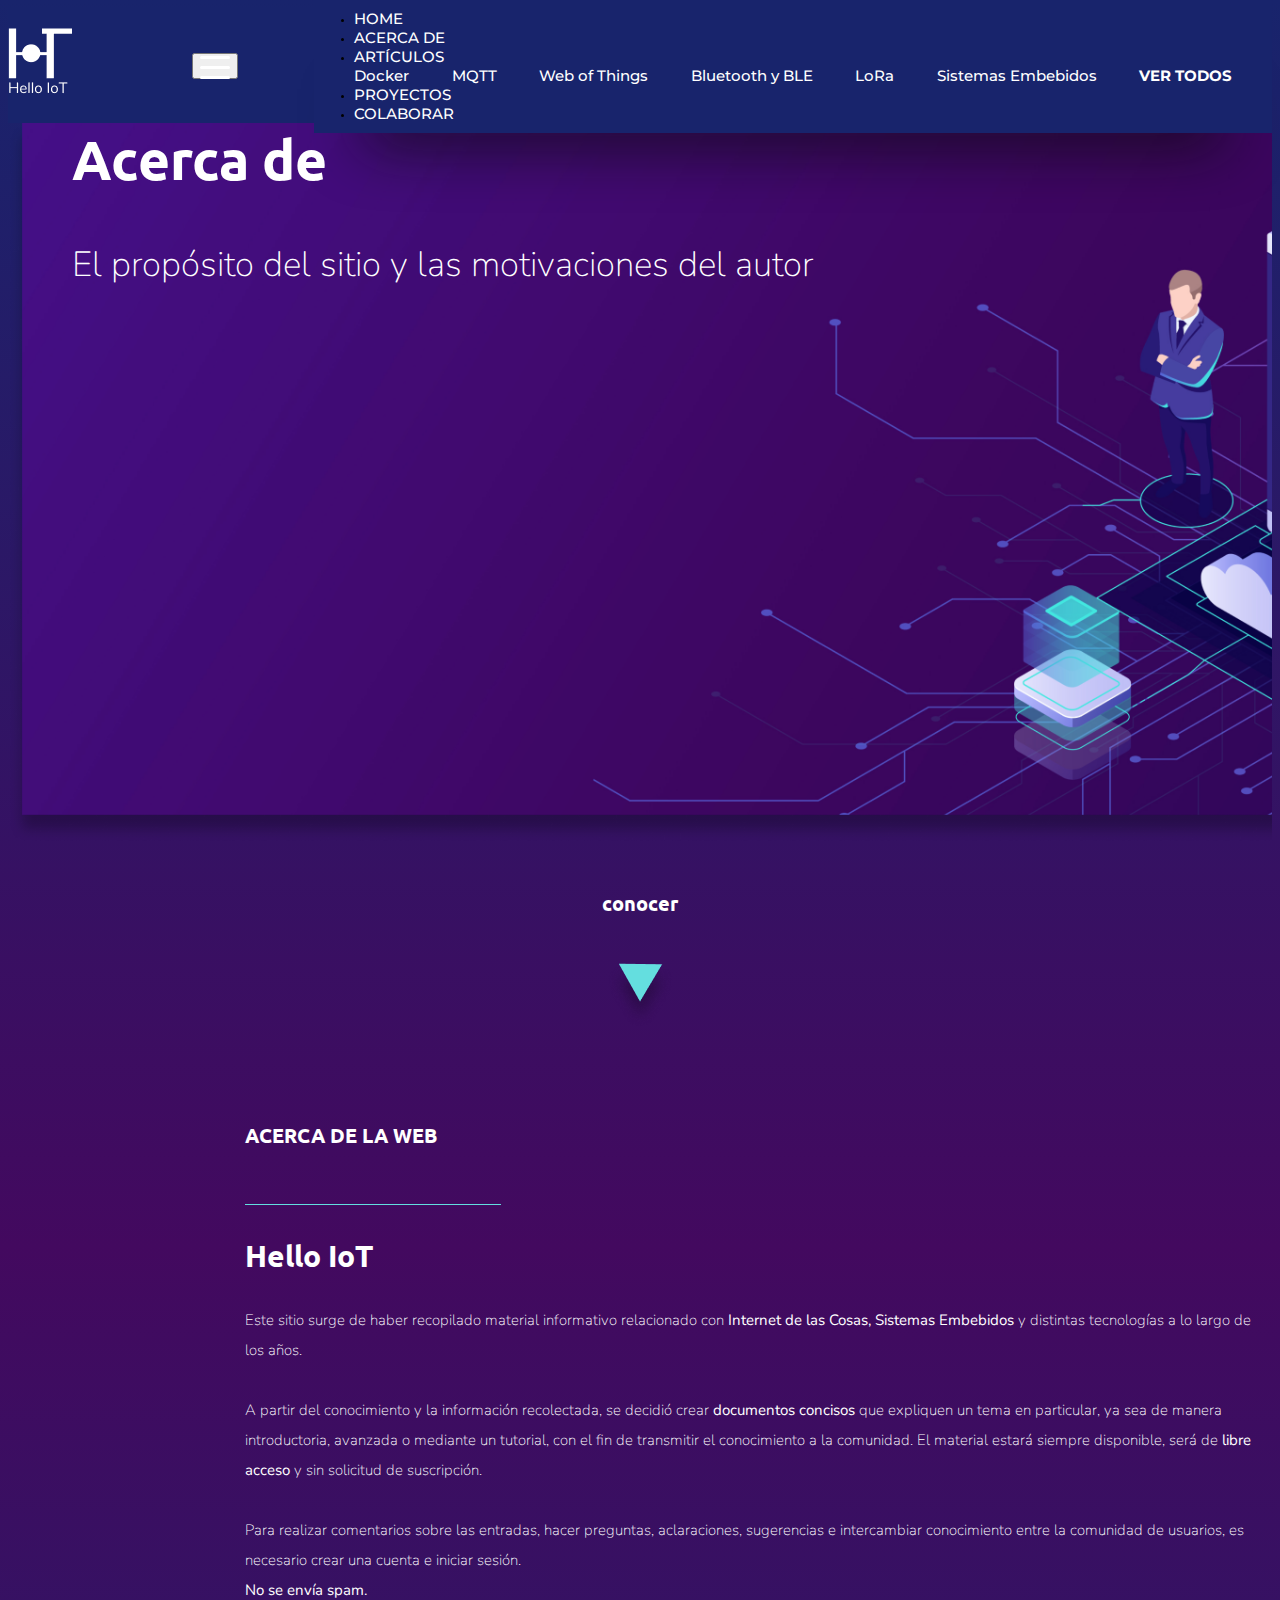
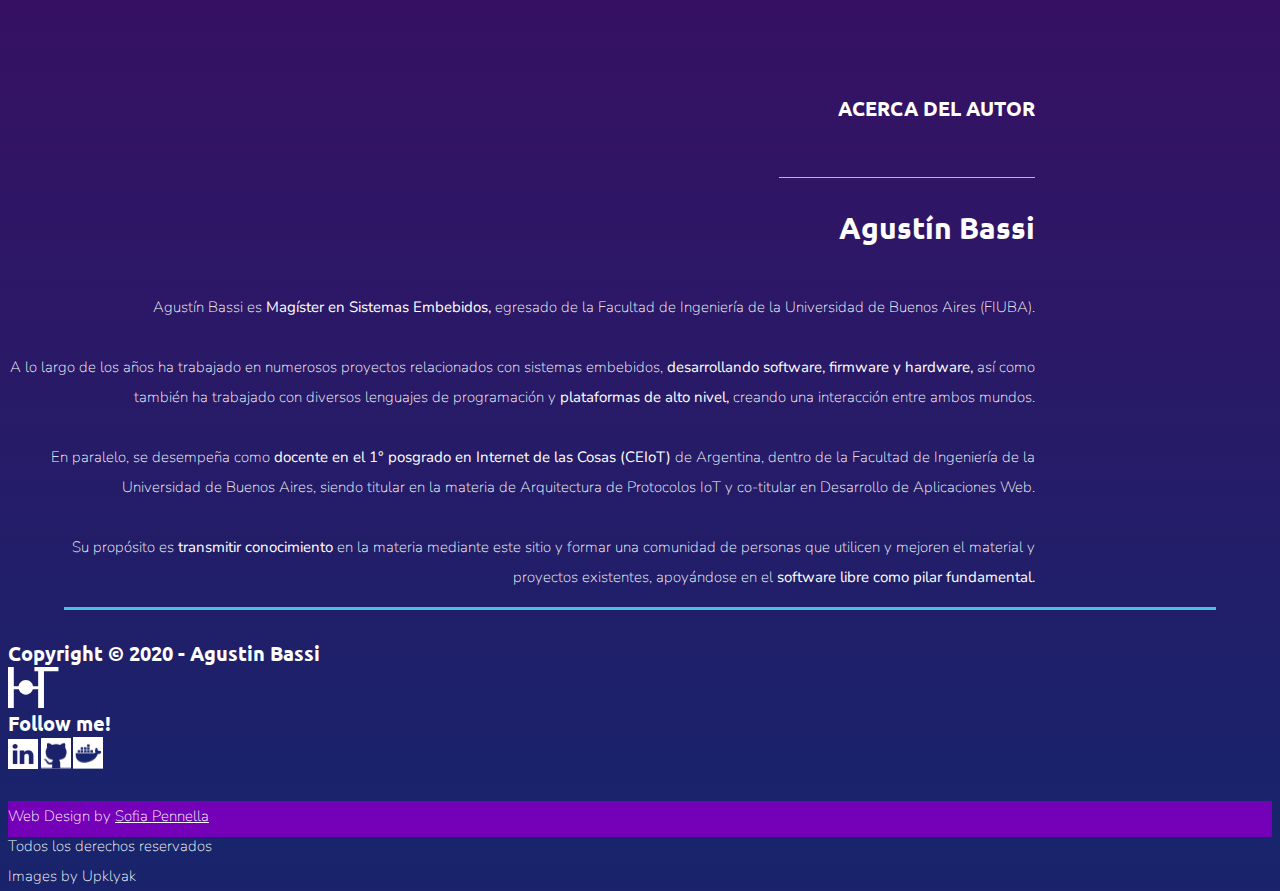
==== pages/about.html @ 14628ded "Add existing project files" ====
<!DOCTYPE html>
<html lang="es">
    <head>
        <meta name="viewport" content="width=device-width, initial-scale=1, shrink-to-fit=no">
        <meta http-equiv="x-ua-compatible" content="ie=edge">
        <meta name="keywords" content="IOT, INTERNET-OF-THINGS, RASPBERRY, RP, DOCKER, DOCKER-COMPOSEI, ARDUINO, ESP32, ESP8266, WOT, GATEWAY, OPEN-SOURCE, TUTORIAL">
        <meta name="description" content="Información y tutoriales sobre Internet de las Cosas. Repositorios de código abierto listos para utilizar.">
        <!-- MDB icon -->
        <link rel="icon" href="../images/logo-blanco.png" type="image/x-icon">
        <!-- Font Awesome -->
        <link rel="stylesheet" href="https://use.fontawesome.com/releases/v5.11.2/css/all.css">
        <!-- Google Fonts Roboto -->
        <link rel="stylesheet" href="https://fonts.googleapis.com/css?family=Roboto:300,400,500,700&display=swap">
        <!-- Bootstrap core CSS -->
        <link rel="stylesheet" href="../mdb/css/bootstrap.min.css">
        <!-- Material Design Bootstrap -->
        <link rel="stylesheet" href="../mdb/css/mdb.min.css">
        <!-- My custom Styles -->
        <link rel="stylesheet" href="../estilos/styles.css">
        <link href="https://fonts.googleapis.com/css2?family=Ubuntu&display=swap" rel="stylesheet">
        <link href="https://fonts.googleapis.com/css2?family=Montserrat&display=swap" rel="stylesheet">
        <link href="https://fonts.googleapis.com/css2?family=Nunito&display=swap" rel="stylesheet">
        <link href="https://fonts.googleapis.com/css2?family=Nunito:wght@200&display=swap" rel="stylesheet">
        <title>Hello IoT | Acerca del sitio</title>
    </head>
    <body class="gradient">
        <!-- Nav -->
        <header>
            <nav class="navbar navbar-expand-lg z-depth-2 rounded">
                <a class="navbar-brand ml-4" href="../index.html">
                    <img src="../images/logo-blanco.png" alt="Logo" loading="lazy" class="ml-4">
                </a>
                <button class="navbar-toggler first-button mr-2" type="button" data-toggle="collapse" data-target="#navbarSupportedContent20"
                aria-controls="navbarSupportedContent20" aria-expanded="false" aria-label="Toggle navigation">
                <div class="animated-icon1"><span></span><span></span><span></span></div>
                </button>
                <div class="container-fluid container__nav">
                    <div class="collapse navbar-collapse ml-4" id="navbarSupportedContent20">
                        <ul class="navbar-nav ml-auto mb-4 mt-4 text-left">
                            <li class="nav-item">
                                <a class="nav-link active" href="../index.html">HOME <span class="sr-only">(current)</span></a>
                            </li>
                            <li class="nav-item">
                                <a class="nav-link" href="about.html">ACERCA DE</a>
                            </li>
                            <li class="nav-item dropdown">
                                <a class="nav-link dropdown-toggle text-white" id="navbarDropdownMenuLink" data-toggle="dropdown"
                                aria-haspopup="true" aria-expanded="false">ARTÍCULOS</a>
                                <div class="dropdown-menu dropdown-primary" aria-labelledby="navbarDropdownMenuLink">
                                    <a class="dropdown-item" href="articulos.html#docker">Docker</a>
                                    <a class="dropdown-item" href="articulos.html#mqtt">MQTT</a>
                                    <a class="dropdown-item" href="articulos.html#wot">Web of Things</a>
                                    <a class="dropdown-item" href="articulos.html#bluetooth">Bluetooth y BLE</a>
                                    <a class="dropdown-item" href="articulos.html#lora">LoRa</a>
                                    <a class="dropdown-item" href="articulos.html#sistemas">Sistemas Embebidos</a>
                                    <a class="dropdown-item" href="articulos.html"><strong>VER TODOS</strong> </a>
                                </div>
                            </li>
                            <li class="nav-item">
                                <a class="nav-link" href="proyectos.html">PROYECTOS</a>
                            </li>
                            <li class="nav-item">
                                <a class="nav-link" href="colaborar.html">COLABORAR</a>
                            </li>
                        </ul>
                    </div>
                </div>
            </nav>
        </header>
        <!-- Portrait -->
        <div class="container-fluid">
            <div class="row">
                <div class="col-11 header__portrait--about">
                    <div class="col-sm-12 col-md-12 col-lg-12 col-xl-5 d-flex justify-content-center align-items-center flex-column header__portrait--text">
                        <div class="wow fadeInLeft">
                            <h1 class="mb-4">Acerca de</h1>
                            <h4 class="mt-4 text-wrap">El propósito del sitio y las motivaciones del autor</h4>
                        </div>
                    </div>
                </div>
            </div>
            <div class="row">
                <div class="col-12">
                    <div class="button__down">
                        <h6 class="button__margin">conocer</h6>
                        <a href="#h6"><img src="../images/flecha.png" alt="Boton bajar" class="button__image animated pulse infinite"></a>
                    </div>
                </div> 
            </div>
        </div>
        <!-- About Web -->
        <div class="container-fluid">
            <div class="row">
                <div class="col-sm-12 col-md-12 col-lg-8 col-xl-8">
                    <div class="block__web wow slideInLeft">
                        <h6 id="h6" class="mb-4">ACERCA DE LA WEB</h6>
                        <img src="../images/line-short.png" alt="Linea divisoria" class="line__divider--short">
                        <h3 class="mt-4 mb-4">Hello IoT</h3>
                        <p>
                            Este sitio surge de haber recopilado material informativo relacionado con <strong>Internet de las Cosas, Sistemas Embebidos</strong>  
                            y distintas tecnologías a lo largo de los años.<br><br>A partir del conocimiento y la información recolectada, se decidió crear <strong>documentos concisos</strong> que expliquen un tema en particular,
                             ya sea de manera introductoria, avanzada o mediante un tutorial, con el fin de transmitir el conocimiento a la comunidad.
                            El material estará siempre disponible, será de <strong>libre acceso</strong> y sin solicitud de suscripción.<br><br> 
                            Para realizar comentarios sobre las entradas, hacer preguntas, aclaraciones, sugerencias e intercambiar conocimiento entre la comunidad de usuarios, es necesario crear una cuenta e iniciar sesión. 
                            <br> <strong>No se envía spam.</strong>
                        </p>
                    </div>
                </div>
            </div>
        </div>
         <!-- About Author -->
         <div class="container-fluid">
            <div class="d-flex flex-row-reverse">
                <div class="col-sm-12 col-md-12 col-lg-8 col-xl-8 p-0">
                    <div class="block__author wow slideInRight">
                        <h6 id="h6" class="mb-4">ACERCA DEL AUTOR</h6>
                        <div>
                            <img src="../images/line-short.png" alt="Linea divisoria" class="line__divider--short">
                            <h3 class="mt-4 mb-4">Agustín Bassi</h3>
                        </div>
                        <div>
                            <p>
                                Agustín Bassi es <strong>Magíster en Sistemas Embebidos,</strong> egresado de la Facultad de Ingeniería de la Universidad de Buenos Aires (FIUBA).
                                <br><br>A lo largo de los años ha trabajado en numerosos proyectos relacionados con sistemas embebidos, <strong>desarrollando software, firmware y hardware,</strong> 
                                así como también ha trabajado con diversos lenguajes de programación y <strong>plataformas de alto nivel,</strong> creando una interacción entre ambos mundos.
                                <br><br>En paralelo, se desempeña como <strong>docente en el 1° posgrado en Internet de las Cosas (CEIoT)</strong> de Argentina, dentro de la Facultad de Ingeniería de la Universidad de Buenos Aires,
                                 siendo titular en la materia de Arquitectura de Protocolos IoT y co-titular en Desarrollo de Aplicaciones Web.
                                <br><br>Su propósito es <strong>transmitir conocimiento</strong> en la materia mediante este sitio y formar una comunidad de personas que utilicen y mejoren el material y proyectos existentes, 
                                apoyándose en el <strong>software libre como pilar fundamental.</strong> 
                            </p>
                        </div>
                    </div>
                </div>
            </div>
        </div>
        <!-- Footer con Boostrap  -->
        <footer>
            <div class="line__divider">
                <img src="../images/line-footer.png" alt="Linea divisoria footer" class="line__divider--size">
            </div>
            <div class="container-fluid">
                <div class="row footer__one">
                    <div class="col-md-4 col-lg-4 col-xl-4 d-flex justify-content-center align-items-center">
                        <div>
                            <h6 class="footer__one--copyright">Copyright © 2020 - Agustin Bassi</h6>
                        </div>
                    </div>
                    <div class="col-sm-6 col-md-4 col-lg-4 col-xl-4 d-flex justify-content-center align-items-center">
                        <div class="footer__one--logo"><img src="../images/logo-footer.svg" alt="Logo Hello IoT"></div>
                    </div>
                    <div class="col-sm-6 col-md-4 col-lg-4 col-xl-4 d-flex justify-content-center align-items-center">
                        <div class="d-flex flex-row align-items-center">
                            <h6>Follow me!</h6>
                            <div class="ml-4">
                                <a href="https://www.linkedin.com/in/agustin-bassi/" target="_blank"><img src="../images/linkedin-cuadrado.svg" alt="Linkedin"></a>
                                <a href="https://github.com/agustinBassi" target="_blank"><img src="../images/github-cuadrado.svg" alt="Github"></a>
                                <a href="https://hub.docker.com/u/abassi" target="_blank"><img src="../images/docker.svg" alt="Docker"></a>
                            </div>
                        </div>
                    </div>
                </div>
                <div class="row footer__two">
                    <div class="col-sm-12 col-md-4 col-lg-4 col-xl-4 d-flex justify-content-center align-items-center">
                        <div>
                            <a href="https://www.linkedin.com/in/sofia-pennella/"><p>Web Design by <u>Sofia Pennella</u></p></a>
                        </div>
                    </div>
                    <div class="col-sm-12 col-md-4 col-lg-4 col-xl-4 d-flex justify-content-center align-items-center">
                        <div>
                            <p class="footer__two--derechos">Todos los derechos reservados</p>
                        </div>
                    </div>
                    <div class="col-sm-12 col-md-4 col-lg-4 col-xl-4 d-flex justify-content-center align-items-center">
                        <div>
                            <p class="footer__two--imagesBy">Images by Upklyak</p>
                        </div>
                    </div>
                </div>
            </div>
        </footer>
          <!-- jQuery -->
        <script type="text/javascript" src="../mdb/js/jquery.min.js"></script>
        <!-- Bootstrap tooltips -->
        <script type="text/javascript" src="../mdb/js/popper.min.js"></script>
        <!-- Bootstrap core JavaScript -->
        <script type="text/javascript" src="../mdb/js/bootstrap.min.js"></script>
        <!-- MDB core JavaScript -->
        <script type="text/javascript" src="../mdb/js/mdb.min.js"></script>
        <!-- My custom scripts -->
        <script type="text/javascript" src="../scripts/scripts.js"></script>
    </body>
</html>
---- estilos/styles.css ----
/* ========================================================================= */
/* Background Colors */
/* ========================================================================= */
.gradient {
  background: #18246c -webkit-gradient(linear, left bottom, left top, from(#18246c), color-stop(49%, #43095f), to(#18246c));
  background: #18246c linear-gradient(0deg, #18246c 0%, #43095f 49%, #18246c 100%);
}

.bg-pink {
  background-color: #E52384;
}

.bg-azulado {
  background-color: #5E60CD;
}

.bg-cian {
  background-color: #64DEDF;
}

.bg-celeste {
  background-color: #49BFE3;
}

.bg-violeta {
  background-color: #7401B8;
}

.bg-azul {
  background-color: #18246C;
}

/* ========================================================================= */
/* Text full colors */
/* ========================================================================= */
.negro {
  color: black;
}

.blanco {
  color: white;
}

/* ========================================================================= */
/* Tipography */
/* ========================================================================= */
h1 {
  color: white;
  font-family: "Ubuntu", sans-serif;
  font-weight: 700;
  font-size: 5.5rem;
  margin: 0px;
}

h2 {
  color: white;
  font-family: "Ubuntu", sans-serif;
  font-size: 3.5rem;
  font-weight: 500;
}

h3 {
  color: white;
  font-family: "Ubuntu", sans-serif;
  font-weight: bold;
  font-size: 3rem;
}

h4 {
  color: white;
  font-family: "Nunito", sans-serif;
  font-size: 3.5rem;
  font-weight: lighter;
}

h5 {
  color: white;
  font-family: "Nunito", sans-serif;
  font-size: 2.5rem;
  font-weight: normal;
}

h6 {
  color: white;
  font-family: "Ubuntu", sans-serif;
  font-size: 2rem;
}

p {
  color: white;
  font-family: "Nunito", sans-serif;
  font-size: 1.5rem;
  line-height: 3rem;
  font-weight: lighter;
}

.headings--entradas {
  margin-left: 18.5vw;
  margin-top: 10vh;
}

html {
  font-size: 62.5%;
}

.body__background {
  background: #18246c -webkit-gradient(linear, left bottom, left top, from(#18246c), color-stop(49%, #43095f), to(#18246c));
  background: #18246c linear-gradient(0deg, #18246c 0%, #43095f 49%, #18246c 100%);
}

/* ========================================================================= */
/* Nav */
/* ========================================================================= */
.container__nav {
  background-color: #18246C;
  -webkit-box-shadow: 0px 57px 61px -50px #0a0a0a;
          box-shadow: 0px 57px 61px -50px #0a0a0a;
}

nav {
  background-color: #18246C;
  display: -webkit-box;
  display: -ms-flexbox;
  display: flex;
  -webkit-box-orient: horizontal;
  -webkit-box-direction: normal;
      -ms-flex-direction: row;
          flex-direction: row;
  -webkit-box-pack: justify;
      -ms-flex-pack: justify;
          justify-content: space-between;
  -webkit-box-align: center;
      -ms-flex-align: center;
          align-items: center;
  height: 11.5rem;
  z-index: 10000;
}

nav a {
  color: white;
  text-decoration: none;
  margin-right: 40px;
  font-family: "Montserrat", sans-serif;
  font-weight: 500;
  font-size: 1.5rem;
}

nav a .active {
  font-weight: 900;
}

.navbar .dropdown-menu a {
  font-size: 1.5rem;
}

nav a:hover {
  -webkit-animation-duration: 1s;
  animation-duration: 1s;
  -webkit-animation-name: hoverNav;
  animation-name: hoverNav;
  color: white;
}

@-webkit-keyframes hoverNav {
  from {
    opacity: 0;
    font-size: 1.5rem;
  }
  to {
    opacity: 1;
  }
}

@keyframes hoverNav {
  from {
    opacity: 0;
    font-size: 1.5rem;
  }
  to {
    opacity: 1;
  }
}

.dropdown {
  background-color: #18246C;
}

.dropdown-item a {
  font-family: "Montserrat", sans-serif;
  font-size: 1.5rem;
}

.navbar .dropdown-menu a:hover {
  color: white;
  background-color: #18246C;
  -webkit-animation: none;
          animation: none;
}

/* ========================================================================= */
/* Header
/* ========================================================================= */
.header__portrait, .header__portrait--home, .header__portrait--about, .header__portrait--articulos, .header__portrait--proyectos, .header__portrait--colaborar, .header__portrait--introduccion, .header__portrait--instalacion, .header__portrait--tutoriales, .header__portrait--avanzados {
  height: 80vh;
  margin: auto;
}

.header__portrait--home {
  background-image: url(../images/home.png);
  background-size: cover;
}

.header__portrait--about {
  background-image: url(../images/acerca-de.png);
  background-size: cover;
}

.header__portrait--articulos {
  background-image: url(../images/articulos.png);
  background-size: cover;
}

.header__portrait--proyectos {
  background-image: url(../images/proyectos.png);
  background-size: cover;
}

.header__portrait--colaborar {
  background-image: url(../images/colaborar.png);
  background-size: cover;
}

.header__portrait--text {
  height: 80vh;
  padding-left: 5vw;
}

.header__portrait--text h1 {
  text-align: left;
}

.header__portrait--text h1 h4 {
  text-align: left;
}

/* ========================================================================= */
/* Footer */
/* ========================================================================= */
footer div h6 {
  margin: 0rem;
}

footer div p {
  margin-right: 1.5rem;
}

.footer__one {
  margin: 3rem 0rem 3rem 0rem;
}

.footer__two {
  background-color: #7401B8;
  height: 4vh;
}

.footer__two p {
  margin: 0rem;
}

.line__divider {
  display: -webkit-box;
  display: -ms-flexbox;
  display: flex;
  -webkit-box-pack: center;
      -ms-flex-pack: center;
          justify-content: center;
  width: 90vw;
  margin: 10vh auto 0vh auto;
}

.line__divider--size {
  max-width: 100%;
}

/* ========================================================================= */
/* Buttons flechas */
/* ========================================================================= */
.button__image {
  display: block;
  margin: auto;
}

.button__font {
  font-family: "Montserrat", sans-serif;
  font-weight: 500;
  font-size: 1.5rem;
}

div h5.button__margin {
  margin: auto;
}

.button__down, .button__up {
  display: -webkit-box;
  display: -ms-flexbox;
  display: flex;
  -webkit-box-orient: vertical;
  -webkit-box-direction: normal;
      -ms-flex-direction: column;
          flex-direction: column;
  -webkit-box-align: center;
      -ms-flex-align: center;
          align-items: center;
}

.button__up {
  margin: 10rem 0rem 10rem 0rem;
}

/* ========================================================================= */
/* Buttons Bootstrap */
/* ========================================================================= */
button a {
  font-family: "Montserrat", sans-serif;
  color: white;
  font-weight: bold;
  text-decoration: none;
}

button a:hover {
  color: white;
  text-decoration: none;
}

.btn.btn-block {
  margin: 5vh 0vw 3vh 0vw;
}

/* ========================================================================= */
/* Cards Home */
/* ========================================================================= */
#card-container {
  display: -webkit-box;
  display: -ms-flexbox;
  display: flex;
  -webkit-box-orient: horizontal;
  -webkit-box-direction: normal;
      -ms-flex-direction: row;
          flex-direction: row;
  -webkit-box-pack: center;
      -ms-flex-pack: center;
          justify-content: center;
  margin: 8rem auto 8rem auto;
  -webkit-box-align: center;
      -ms-flex-align: center;
          align-items: center;
  text-align: center;
}

#card {
  -webkit-transform-style: preserve-3d;
  -moz-transform-style: preserve-3d;
  -ms-transform-style: preserve-3d;
  -webkit-perspective: 1000;
  -moz-perspective: 1000;
  -ms-perspective: 1000;
  width: 20vw;
  height: 60vh;
  margin-left: 1rem;
  margin-right: 1rem;
}

.back {
  -webkit-transform: rotateY(180deg);
  -moz-transform: rotateY(180deg);
  -ms-transform: rotateY(180deg);
  background-color: #7401B8;
  display: -webkit-box;
  display: -ms-flexbox;
  display: flex;
  -webkit-box-orient: vertical;
  -webkit-box-direction: normal;
      -ms-flex-direction: column;
          flex-direction: column;
  -webkit-box-pack: center;
      -ms-flex-pack: center;
          justify-content: center;
  -webkit-box-align: center;
      -ms-flex-align: center;
          align-items: center;
  width: 20vw;
  height: 60vh;
}

.front {
  display: -webkit-box;
  display: -ms-flexbox;
  display: flex;
  -webkit-box-pack: center;
      -ms-flex-pack: center;
          justify-content: center;
  -webkit-box-align: center;
      -ms-flex-align: center;
          align-items: center;
  width: 20vw;
  height: 60vh;
}

.back, .front {
  position: absolute;
  -webkit-backface-visibility: hidden;
  -moz-backface-visibility: hidden;
  -ms-backface-visibility: hidden;
  -webkit-transition: -webkit-transform 1s ease-in;
  -moz-transition: -moz-transform 1s ease-in;
  -ms-transition: -ms-transform 1s ease-in;
  color: #fff;
  font-weight: bold;
  -webkit-box-shadow: 0px 0px 20px rgba(0, 0, 0, 0.4);
          box-shadow: 0px 0px 20px rgba(0, 0, 0, 0.4);
  border-radius: 4px;
}

#card:hover .back {
  -webkit-transform: rotateY(0deg);
  -moz-transform: rotateY(0deg);
  -ms-transform: rotateY(0deg);
}

#card:hover .front {
  -webkit-transform: rotateY(-180deg);
  -moz-transform: rotateY(-180deg);
  -ms-transform: rotateY(-180deg);
}

.imageAbout {
  background-image: url("../images/card-about.png");
  background-size: cover;
}

.imageEntradas {
  background-image: url("../images/card-entradas.png");
  background-size: cover;
}

.imageProyectos {
  background-image: url("../images/card-proyectos.png");
  background-size: cover;
}

.imageSumate {
  background-image: url("../images/card-colaborar.png");
  background-size: cover;
}

div a {
  text-decoration: none;
}

.front a {
  text-decoration: none;
}

.back a {
  text-decoration: none;
}

/* ========================================================================= */
/* Cards Articles */
/* ========================================================================= */
.card-img {
  height: 305.66px;
}

.card-title {
  font-size: 2rem;
  color: black;
  font-weight: bold;
  font-family: "Ubuntu", sans-serif;
}

.card-text {
  font-size: 1.5rem;
  font-weight: normal;
  color: black;
  font-family: "Nunito", sans-serif;
}

.card-body p {
  line-height: 28px;
}

/* ========================================================================= */
/* Cards Projects */
/* ========================================================================= */
.marginCards {
  margin-right: 2vw;
}

.shadowCard {
  -webkit-box-shadow: 10px 10px 47px -12px #0a0a0a;
          box-shadow: 10px 10px 47px -12px #0a0a0a;
}

/* ========================================================================= */
/* Carousel */
/* ========================================================================= */
.carousel {
  width: 100%;
}

.slide-box {
  display: -webkit-box;
  display: -ms-flexbox;
  display: flex;
  -webkit-box-pack: justify;
      -ms-flex-pack: justify;
          justify-content: space-between;
}

.carousel-control-prev {
  opacity: 1;
}

.carousel-control-next {
  opacity: 1;
}

.carousel-caption {
  background-color: rgba(0, 0, 0, 0.5);
  padding: 20px;
  border-radius: .5rem;
}

@media (min-width: 576px) and (max-width: 767.98px) {
  .slide-box img {
    -ms-flex: 0 0 50%;
    -webkit-box-flex: 0;
            flex: 0 0 50%;
    max-width: 50%;
  }
}

@media (min-width: 768px) and (max-width: 991.98px) {
  .slide-box img {
    -ms-flex: 0 0 33.3333%;
    -webkit-box-flex: 0;
            flex: 0 0 33.3333%;
    max-width: 33.3333%;
  }
}

@media (min-width: 992px) {
  .slide-box img {
    -ms-flex: 0 0 25%;
    -webkit-box-flex: 0;
            flex: 0 0 25%;
    max-width: 25%;
  }
}

/* ========================================================================= */
/* Form */
/* ========================================================================= */
.form div {
  display: -webkit-box;
  display: -ms-flexbox;
  display: flex;
  -webkit-box-orient: vertical;
  -webkit-box-direction: normal;
      -ms-flex-direction: column;
          flex-direction: column;
  -webkit-box-align: start;
      -ms-flex-align: start;
          align-items: flex-start;
}

form h3 {
  color: black;
  font-size: 3rem;
}

form p {
  color: black;
  font-weight: 500;
  margin-bottom: 3vh;
}

form :placeholder-shown {
  font-size: 1.5rem;
  color: black;
}

.custom-select {
  font-size: 1.5rem;
}

.form-control {
  font-size: 1.5rem;
  color: black;
}

.optionForm {
  font-size: 1.5rem;
  color: black;
}

/* ========================================================================= */
/* Media Query - Home */
/* ========================================================================= */
@media (max-width: 411px) {
  h1 {
    font-size: 4rem;
  }
  h2 {
    font-size: 3.5rem;
  }
  h3 {
    font-size: 3rem;
  }
  h4 {
    font-size: 2.5rem;
  }
  h5 {
    font-size: 2rem;
  }
  h6 {
    font-size: 1.5rem;
  }
  p {
    font-size: 1.3rem;
  }
  .div__textPortrait h1 {
    text-align: left;
  }
  .div__textPortrait h4 {
    text-align: left;
  }
  #card-container {
    display: -webkit-box;
    display: -ms-flexbox;
    display: flex;
    -webkit-box-orient: vertical;
    -webkit-box-direction: normal;
        -ms-flex-direction: column;
            flex-direction: column;
    margin: 0vh 0vw;
  }
  #card {
    width: 0vw;
    margin-left: 10vw;
  }
  #card div {
    width: 80vw;
    height: 50vh;
    margin-bottom: 2vh;
  }
  .front h4 {
    font-size: 2.3rem;
  }
  .footer__one--copyright {
    display: none;
  }
  .footer__one--logo {
    display: none;
  }
  .footer__two--derechos {
    display: none;
  }
  .footer__two--imagesBy {
    display: none;
  }
}

@media (min-width: 412px) and (max-width: 767px) {
  h1 {
    font-size: 4rem;
  }
  h2 {
    font-size: 3.5rem;
  }
  h3 {
    font-size: 3rem;
  }
  h4 {
    font-size: 2.5rem;
  }
  h5 {
    font-size: 2rem;
  }
  h6 {
    font-size: 1.5rem;
  }
  p {
    font-size: 1.3rem;
  }
  .div__textPortrait h1 {
    text-align: left;
  }
  .div__textPortrait h4 {
    text-align: left;
  }
  #card-container {
    display: -webkit-box;
    display: -ms-flexbox;
    display: flex;
    -webkit-box-orient: vertical;
    -webkit-box-direction: normal;
        -ms-flex-direction: column;
            flex-direction: column;
    margin: 0vh 0vw;
  }
  #card {
    width: 0vw;
    margin-left: 10vw;
  }
  #card div {
    width: 80vw;
    height: 50vh;
    margin-bottom: 2vh;
  }
  .front h4 {
    font-size: 3rem;
  }
  .footer__one--copyright {
    display: none;
  }
  .footer__one--logo {
    display: none;
  }
  .footer__two--derechos {
    display: none;
  }
  .footer__two--imagesBy {
    display: none;
  }
}

@media (min-width: 768px) and (max-width: 1024px) {
  h1 {
    font-size: 4.5rem;
  }
  h2 {
    font-size: 4rem;
  }
  h3 {
    font-size: 3.5rem;
  }
  h4 {
    font-size: 3rem;
  }
  h5 {
    font-size: 2.5rem;
  }
  h6 {
    font-size: 1.5rem;
  }
  p {
    font-size: 1.4rem;
  }
  .div__textPortrait h1 {
    text-align: center;
  }
  .div__textPortrait h4 {
    text-align: center;
  }
  #card-container {
    display: -webkit-box;
    display: -ms-flexbox;
    display: flex;
    -webkit-box-orient: vertical;
    -webkit-box-direction: normal;
        -ms-flex-direction: column;
            flex-direction: column;
    margin: 0vh 0vw;
  }
  #card {
    width: 0vw;
    margin-left: 10vw;
  }
  #card div {
    width: 80vw;
    height: 50vh;
    margin-bottom: 2vh;
  }
  .front h4 {
    font-size: 3rem;
  }
  .footer__one--copyright {
    text-align: center;
  }
}

@media (min-width: 1025px) {
  .div__textPortrait h1 {
    padding-left: 6vw;
  }
  .div__textPortrait h4 {
    padding-left: 6vw;
  }
}

/* ========================================================================= */
/* Styles About */
/* ========================================================================= */
.block__web {
  margin: 10vh 0vw 0vh 18.5vw;
}

.block__author {
  margin: 10vh 18.5vw 0vh 0vw;
}

.block__author div {
  float: right;
  text-align: right;
}

.block__author h6 {
  text-align: right;
}

.line__divider--short {
  width: 20vw;
}

/* ========================================================================= */
/* Media Query - About */
/* ========================================================================= */
@media (max-width: 411px) {
  .block__web {
    margin: 10vh 10vw auto 10vw;
  }
  .block__web p {
    text-align: justify;
  }
  .block__author {
    margin: 10vh 10vw auto 10vw;
  }
  .block__author div {
    float: left;
    text-align: left;
  }
  .block__author p {
    text-align: justify;
  }
  .block__author h6 {
    text-align: left;
  }
}

@media (min-width: 412px) and (max-width: 767px) {
  .block__web {
    margin: 10vh 10vw auto 10vw;
  }
  .block__web p {
    text-align: justify;
  }
  .block__author {
    margin: 10vh 10vw auto 10vw;
  }
  .block__author div {
    float: left;
    text-align: left;
  }
  .block__author p {
    text-align: justify;
  }
  .block__author h6 {
    text-align: left;
  }
}

@media (min-width: 768px) and (max-width: 1024px) {
  .block__web {
    margin: 10vh 10vw auto 10vw;
  }
  .block__author {
    margin: 10vh 10vw auto 10vw;
  }
}

/* ========================================================================= */
/* Headers Posts
/* ========================================================================= */
.header__portrait--introduccion {
  background-image: url(../images/portada-introduccion.png);
  background-size: cover;
}

.header__portrait--instalacion {
  background-image: url(../images/portada-instalacion.png);
  background-size: cover;
}

.header__portrait--tutoriales {
  background-image: url(../images/portada-tutoriales.png);
  background-size: cover;
}

.header__portrait--avanzados {
  background-image: url(../images/portada-avanzados.png);
  background-size: cover;
}

/* ========================================================================= */
/* Iframe Posts
/* ========================================================================= */
.iframe__style {
  margin: auto;
  width: 50vw;
  height: 450vh;
}

/* Icon 1 */
.animated-icon1 {
  width: 30px;
  height: 20px;
  position: relative;
  margin: 0px;
  -webkit-transform: rotate(0deg);
  transform: rotate(0deg);
  -webkit-transition: .5s ease-in-out;
  transition: .5s ease-in-out;
  cursor: pointer;
}

.animated-icon1 span {
  display: block;
  position: absolute;
  height: 3px;
  width: 100%;
  border-radius: 9px;
  opacity: 1;
  left: 0;
  -webkit-transform: rotate(0deg);
  transform: rotate(0deg);
  -webkit-transition: .25s ease-in-out;
  transition: .25s ease-in-out;
}

.animated-icon1 span {
  background: white;
}

.animated-icon1 span:nth-child(1) {
  top: 0px;
}

.animated-icon1 span:nth-child(2) {
  top: 10px;
}

.animated-icon1 span:nth-child(3) {
  top: 20px;
}

.animated-icon1.open span:nth-child(1) {
  top: 11px;
  -webkit-transform: rotate(135deg);
  transform: rotate(135deg);
}

.animated-icon1.open span:nth-child(2) {
  opacity: 0;
  left: -60px;
}

.animated-icon1.open span:nth-child(3) {
  top: 11px;
  -webkit-transform: rotate(-135deg);
  transform: rotate(-135deg);
}
/*# sourceMappingURL=styles.css.map */
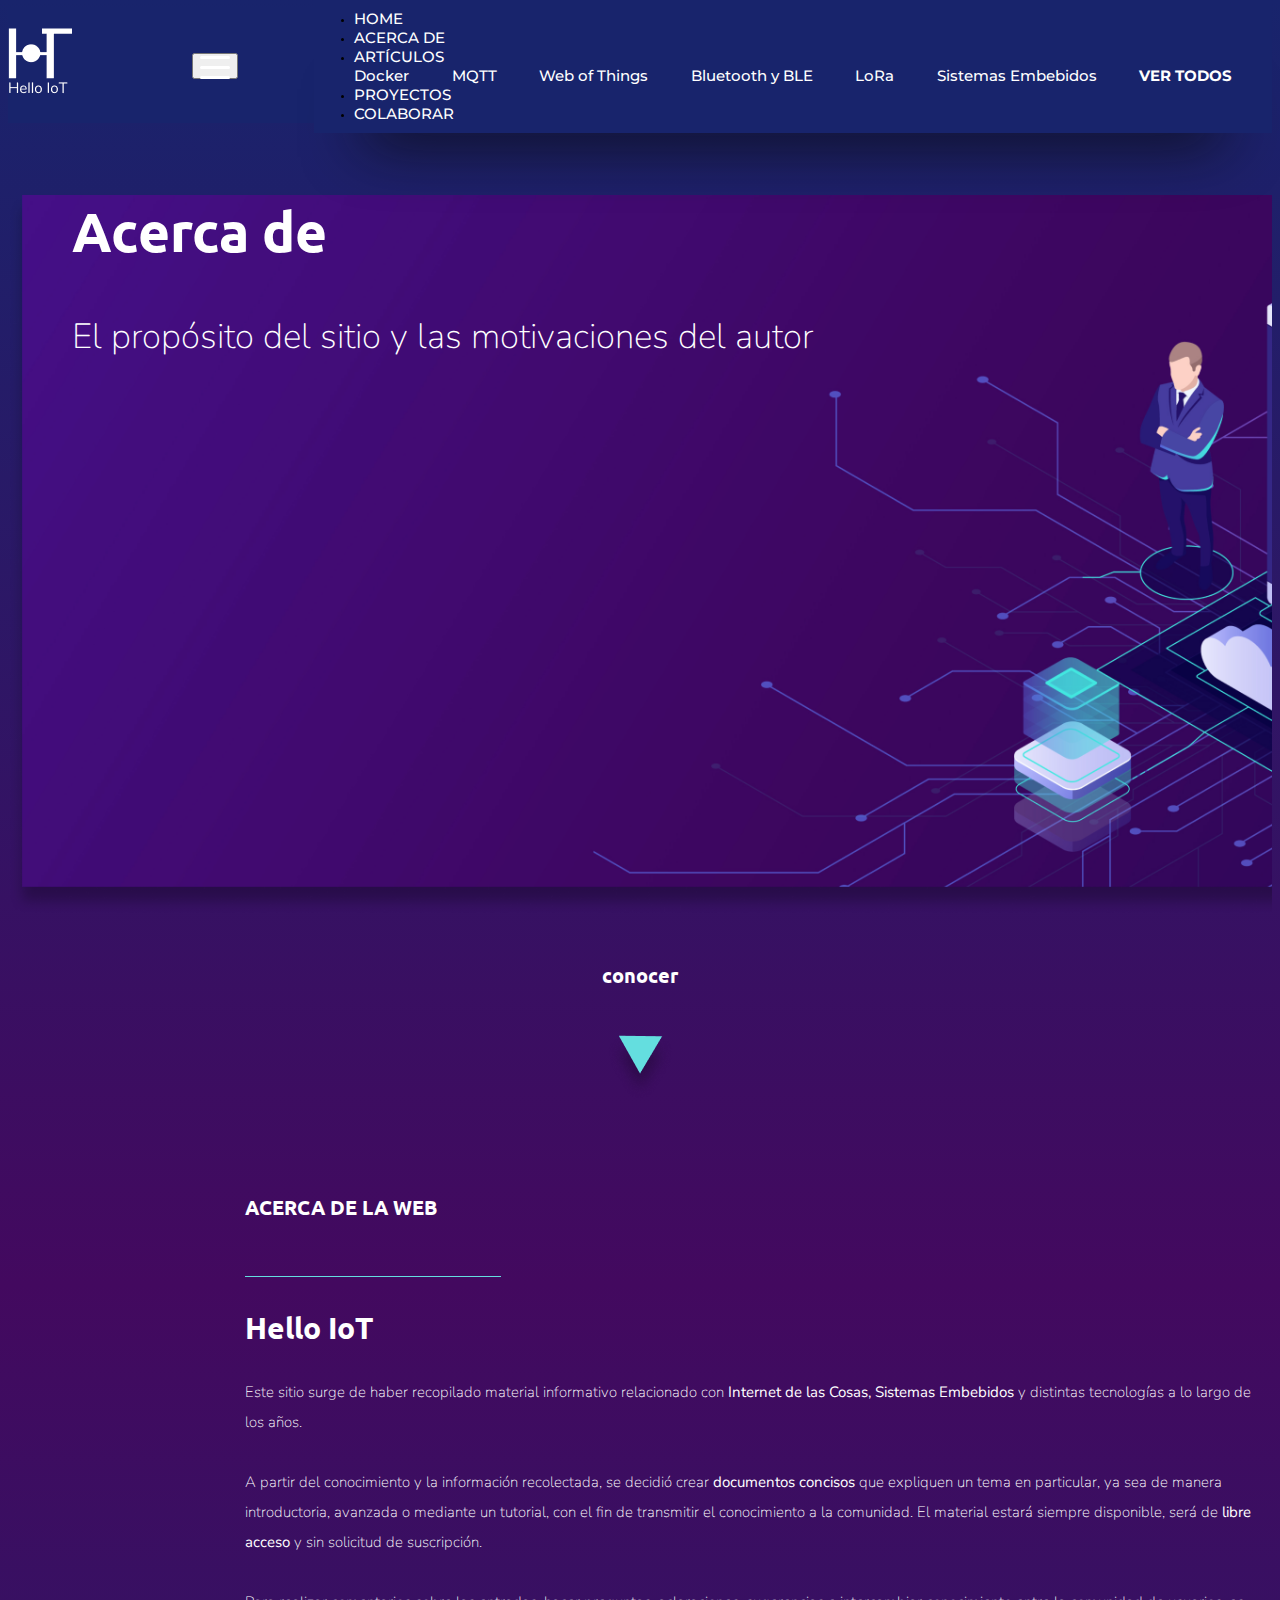
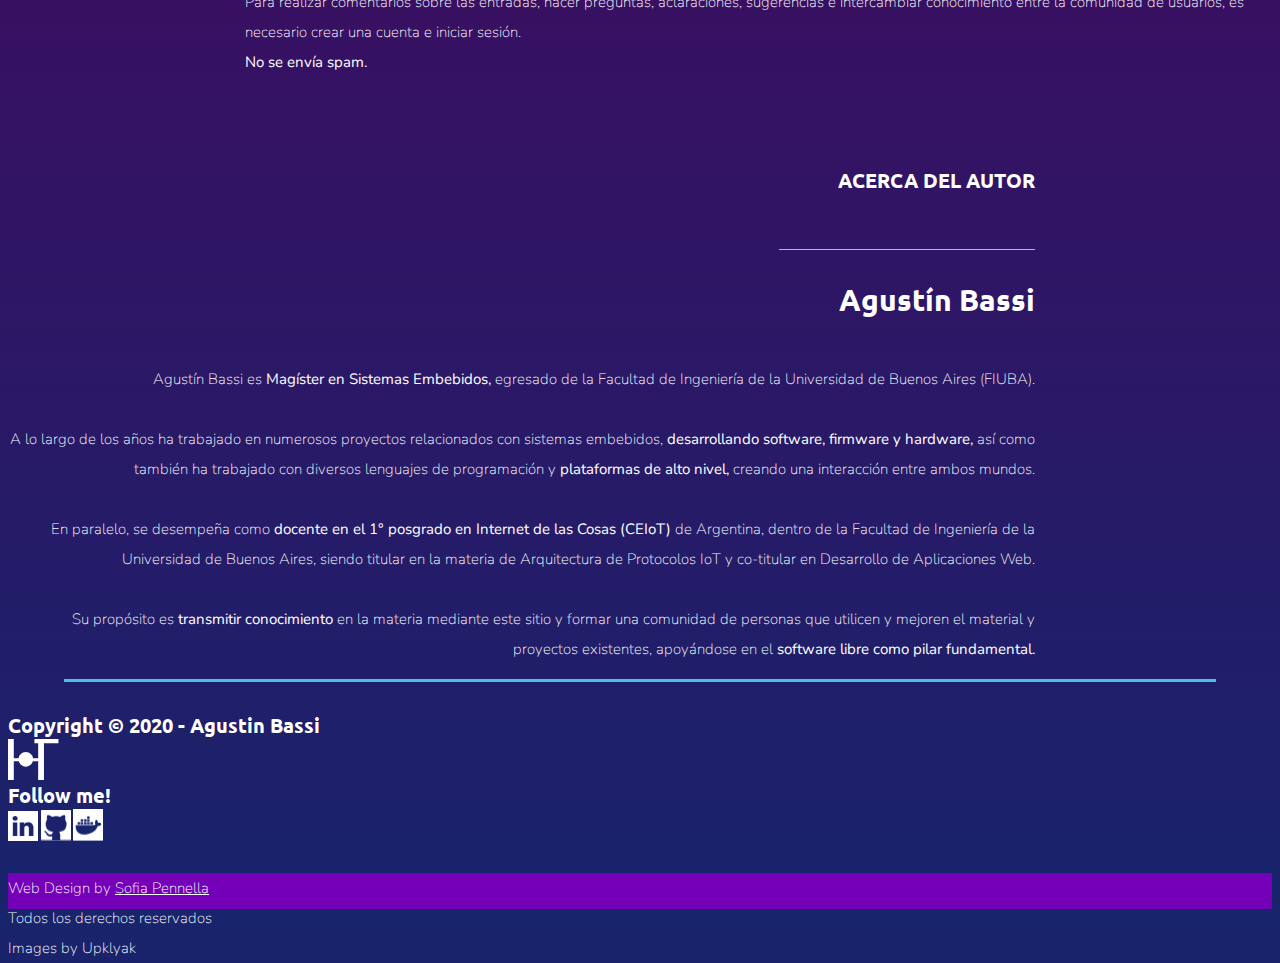
==== commit 324367bb: "Fixed navbar in all devices. Cards animation's home turn off for small devices." ====
--- a/pages/about.html
+++ b/pages/about.html
@@ -3,7 +3,7 @@
     <head>
         <meta name="viewport" content="width=device-width, initial-scale=1, shrink-to-fit=no">
         <meta http-equiv="x-ua-compatible" content="ie=edge">
-        <meta name="keywords" content="IOT, INTERNET-OF-THINGS, RASPBERRY, RP, DOCKER, DOCKER-COMPOSEI, ARDUINO, ESP32, ESP8266, WOT, GATEWAY, OPEN-SOURCE, TUTORIAL">
+        <meta name="keywords" content="iot, internet of things, raspberry, rp, docker, docker hub, arduino, esp32, esp8266, wot, gateway, open source, tutorial">
         <meta name="description" content="Información y tutoriales sobre Internet de las Cosas. Repositorios de código abierto listos para utilizar.">
         <!-- MDB icon -->
         <link rel="icon" href="../images/logo-blanco.png" type="image/x-icon">
@@ -26,7 +26,7 @@
     <body class="gradient">
         <!-- Nav -->
         <header>
-            <nav class="navbar navbar-expand-lg z-depth-2 rounded">
+            <nav class="navbar navbar-expand-lg z-depth-2 rounded fixed-top">
                 <a class="navbar-brand ml-4" href="../index.html">
                     <img src="../images/logo-blanco.png" alt="Logo" loading="lazy" class="ml-4">
                 </a>
--- a/estilos/styles.css
+++ b/estilos/styles.css
@@ -161,6 +161,10 @@
   color: white;
 }
 
+.fixed-top {
+  right: 0;
+}
+
 @-webkit-keyframes hoverNav {
   from {
     opacity: 0;
@@ -208,26 +212,31 @@
 .header__portrait--home {
   background-image: url(../images/home.png);
   background-size: cover;
+  margin-top: 8vh;
 }
 
 .header__portrait--about {
   background-image: url(../images/acerca-de.png);
   background-size: cover;
+  margin-top: 8vh;
 }
 
 .header__portrait--articulos {
   background-image: url(../images/articulos.png);
   background-size: cover;
+  margin-top: 8vh;
 }
 
 .header__portrait--proyectos {
   background-image: url(../images/proyectos.png);
   background-size: cover;
+  margin-top: 8vh;
 }
 
 .header__portrait--colaborar {
   background-image: url(../images/colaborar.png);
   background-size: cover;
+  margin-top: 8vh;
 }
 
 .header__portrait--text {
@@ -433,6 +442,23 @@
   -ms-transform: rotateY(-180deg);
 }
 
+@media only screen and (max-width: 768px) {
+  .animated-off {
+    /*CSS transitions*/
+    -webkit-transition-property: none !important;
+    transition-property: none !important;
+    /*CSS transforms*/
+    -webkit-transform: none !important;
+    transform: none !important;
+    /*CSS animations*/
+    -webkit-animation: none !important;
+    animation: none !important;
+  }
+  .back {
+    display: none;
+  }
+}
+
 .imageAbout {
   background-image: url("../images/card-about.png");
   background-size: cover;
@@ -909,7 +935,7 @@
 .iframe__style {
   margin: auto;
   width: 50vw;
-  height: 450vh;
+  height: 380vh;
 }
 
 /* Icon 1 */
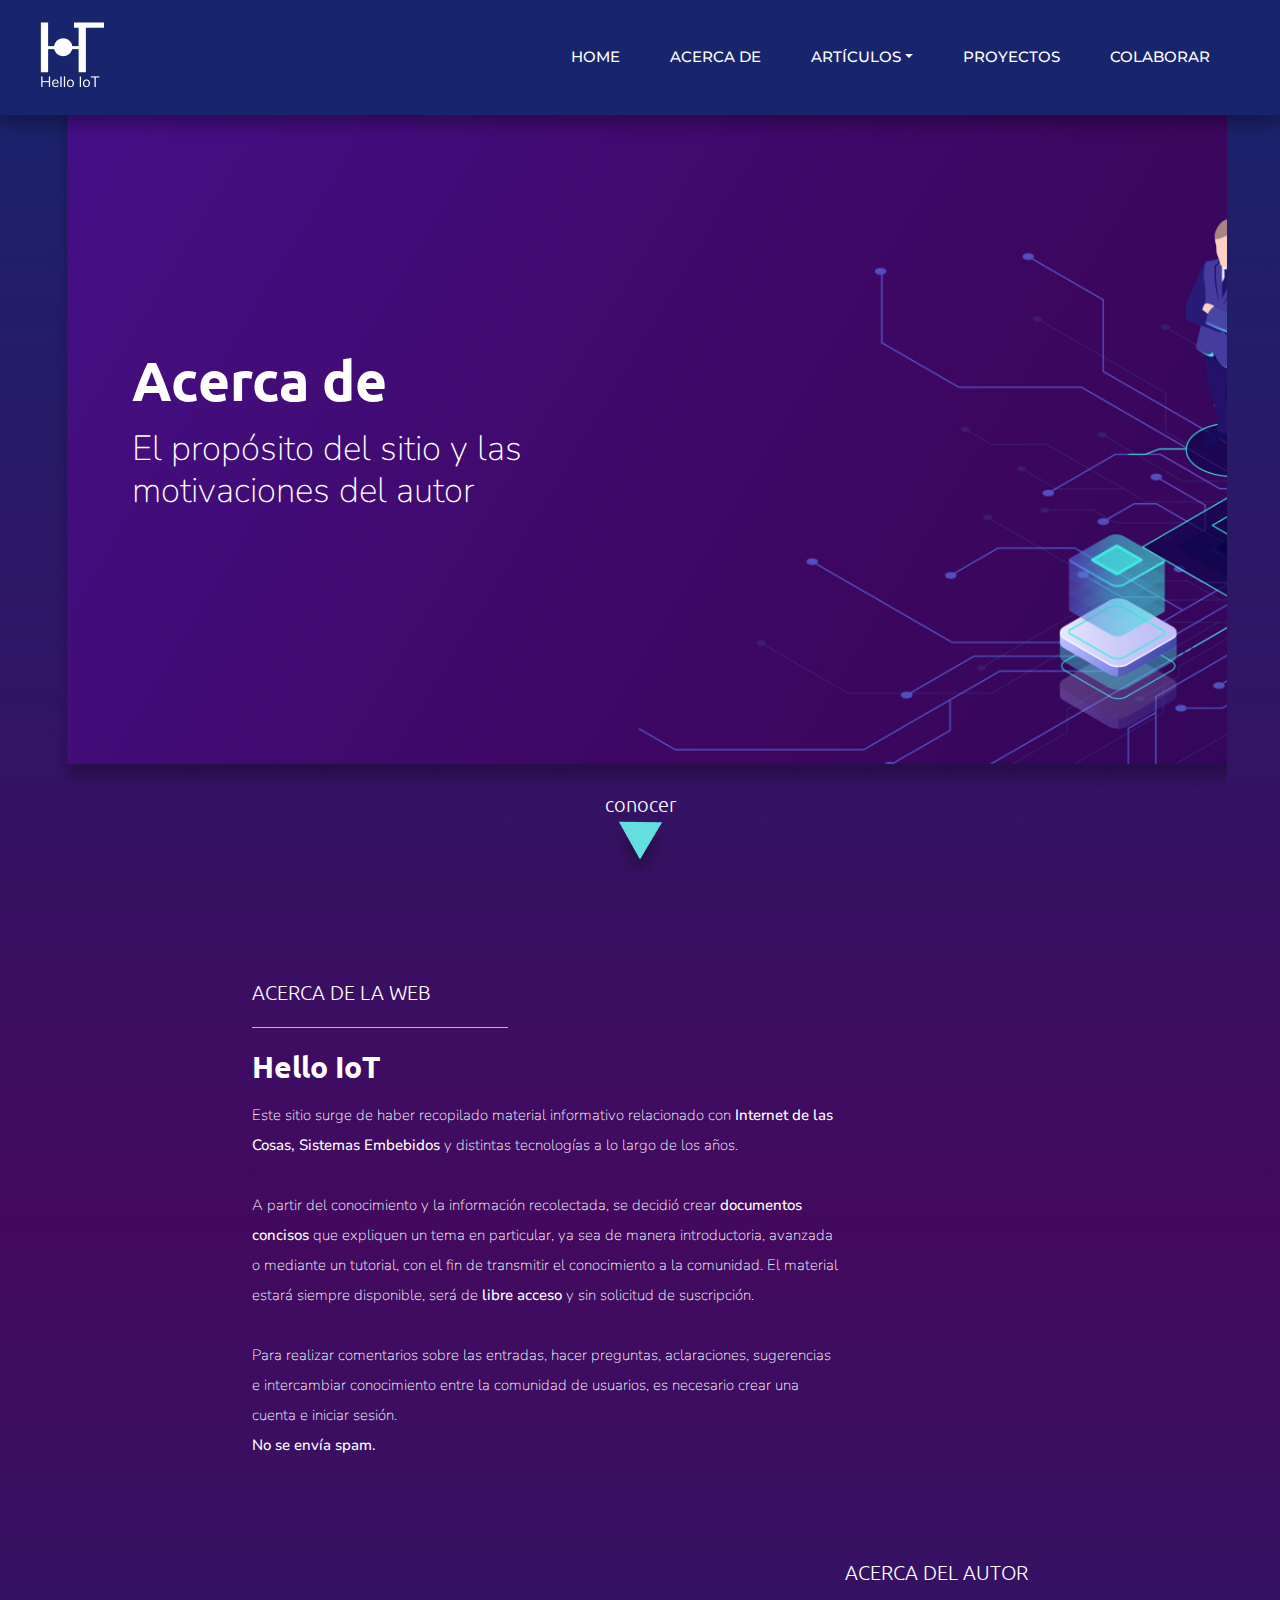
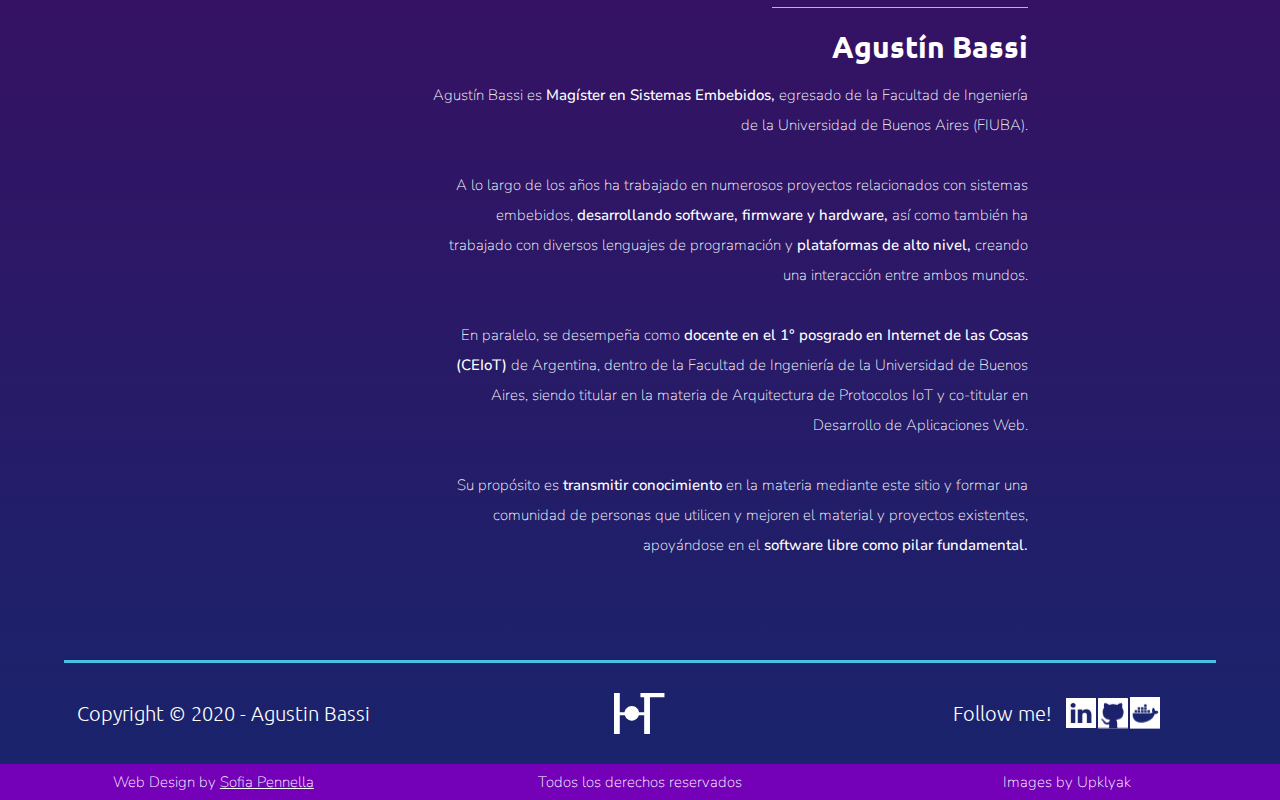
==== commit 0cafeb78: "Rename and normalize project structure" ====
--- a/pages/about.html
+++ b/pages/about.html
@@ -16,7 +16,7 @@
         <!-- Material Design Bootstrap -->
         <link rel="stylesheet" href="../mdb/css/mdb.min.css">
         <!-- My custom Styles -->
-        <link rel="stylesheet" href="../estilos/styles.css">
+        <link rel="stylesheet" href="../styles/styles.css">
         <link href="https://fonts.googleapis.com/css2?family=Ubuntu&display=swap" rel="stylesheet">
         <link href="https://fonts.googleapis.com/css2?family=Montserrat&display=swap" rel="stylesheet">
         <link href="https://fonts.googleapis.com/css2?family=Nunito&display=swap" rel="stylesheet">
@@ -47,20 +47,20 @@
                                 <a class="nav-link dropdown-toggle text-white" id="navbarDropdownMenuLink" data-toggle="dropdown"
                                 aria-haspopup="true" aria-expanded="false">ARTÍCULOS</a>
                                 <div class="dropdown-menu dropdown-primary" aria-labelledby="navbarDropdownMenuLink">
-                                    <a class="dropdown-item" href="articulos.html#docker">Docker</a>
-                                    <a class="dropdown-item" href="articulos.html#mqtt">MQTT</a>
-                                    <a class="dropdown-item" href="articulos.html#wot">Web of Things</a>
-                                    <a class="dropdown-item" href="articulos.html#bluetooth">Bluetooth y BLE</a>
-                                    <a class="dropdown-item" href="articulos.html#lora">LoRa</a>
-                                    <a class="dropdown-item" href="articulos.html#sistemas">Sistemas Embebidos</a>
-                                    <a class="dropdown-item" href="articulos.html"><strong>VER TODOS</strong> </a>
+                                    <a class="dropdown-item" href="articles.html#docker">Docker</a>
+                                    <a class="dropdown-item" href="articles.html#mqtt">MQTT</a>
+                                    <a class="dropdown-item" href="articles.html#wot">Web of Things</a>
+                                    <a class="dropdown-item" href="articles.html#bluetooth">Bluetooth y BLE</a>
+                                    <a class="dropdown-item" href="articles.html#lora">LoRa</a>
+                                    <a class="dropdown-item" href="articles.html#sistemas">Sistemas Embebidos</a>
+                                    <a class="dropdown-item" href="articles.html"><strong>VER TODOS</strong> </a>
                                 </div>
                             </li>
                             <li class="nav-item">
-                                <a class="nav-link" href="proyectos.html">PROYECTOS</a>
+                                <a class="nav-link" href="projects.html">PROYECTOS</a>
                             </li>
                             <li class="nav-item">
-                                <a class="nav-link" href="colaborar.html">COLABORAR</a>
+                                <a class="nav-link" href="collaborate.html">COLABORAR</a>
                             </li>
                         </ul>
                     </div>
@@ -187,6 +187,6 @@
         <!-- MDB core JavaScript -->
         <script type="text/javascript" src="../mdb/js/mdb.min.js"></script>
         <!-- My custom scripts -->
-        <script type="text/javascript" src="../scripts/scripts.js"></script>
+        <script type="text/javascript" src="../scripts/animations.js"></script>
     </body>
 </html>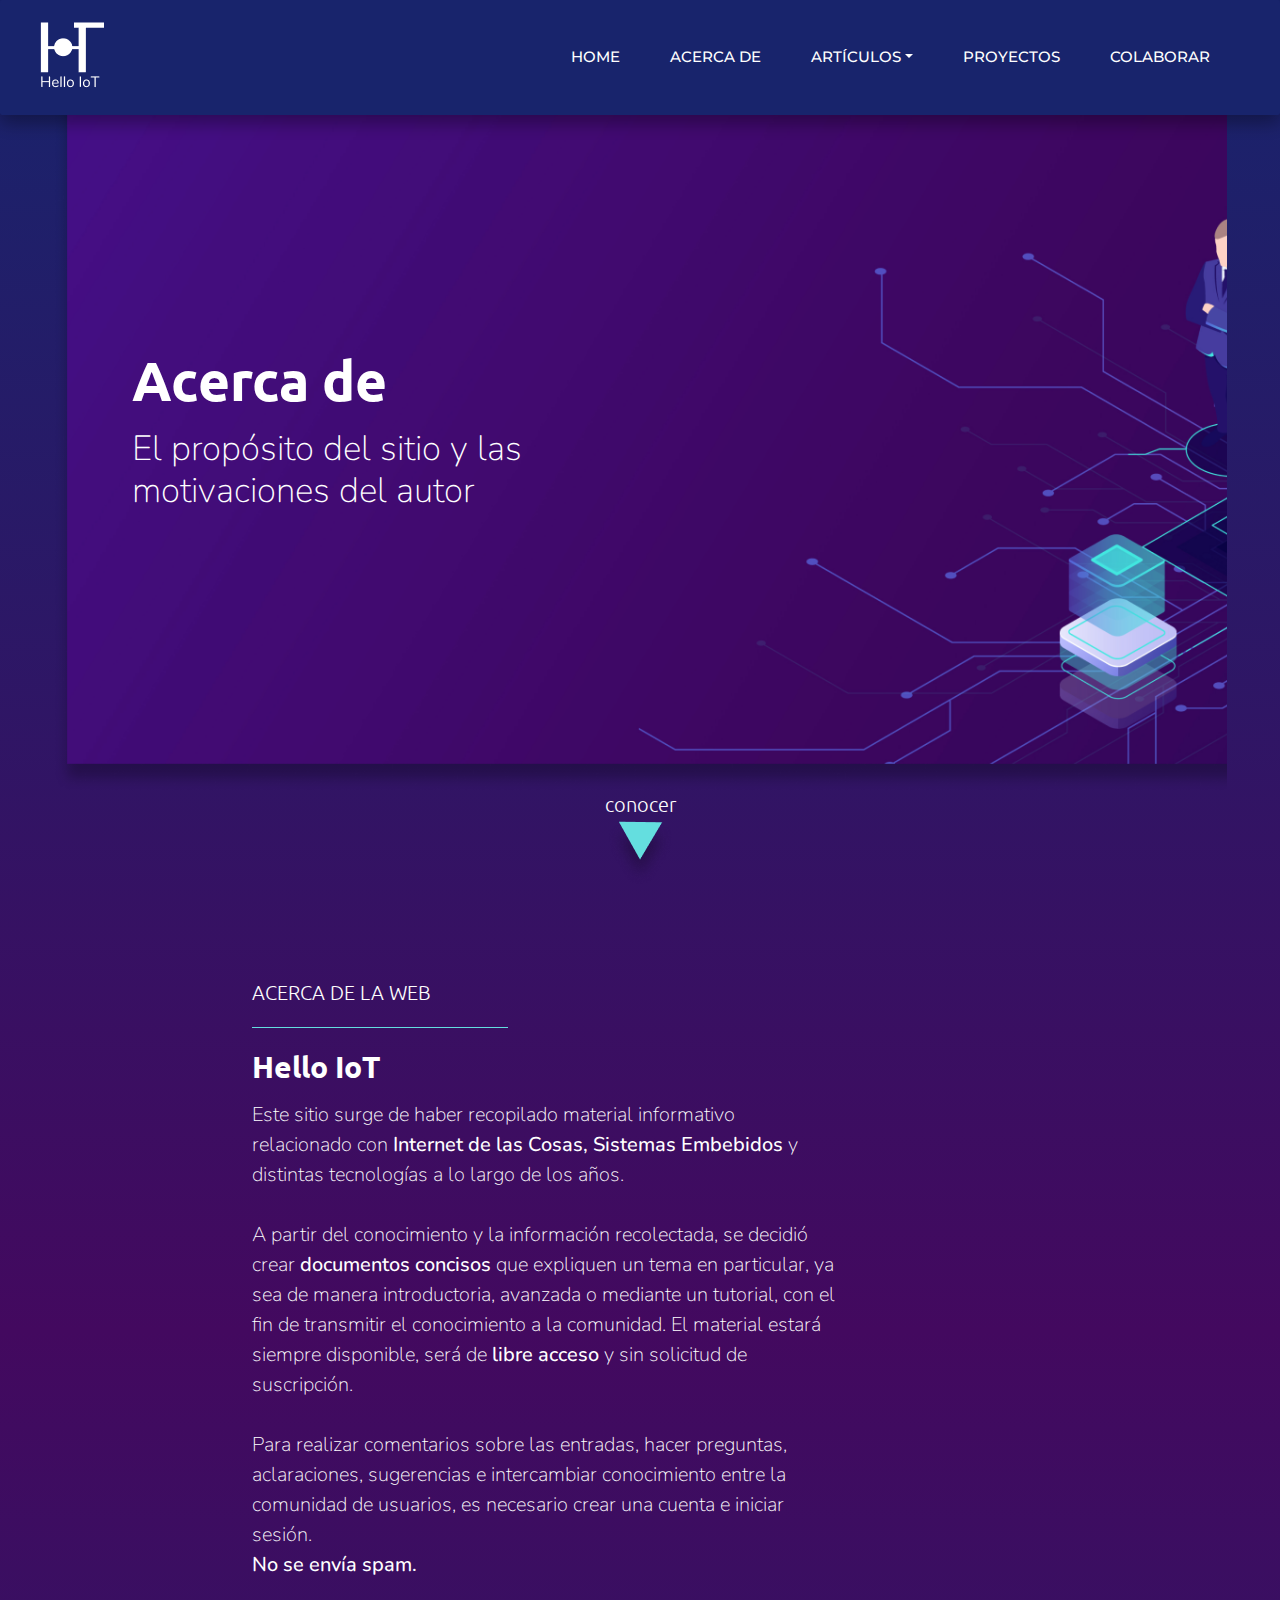
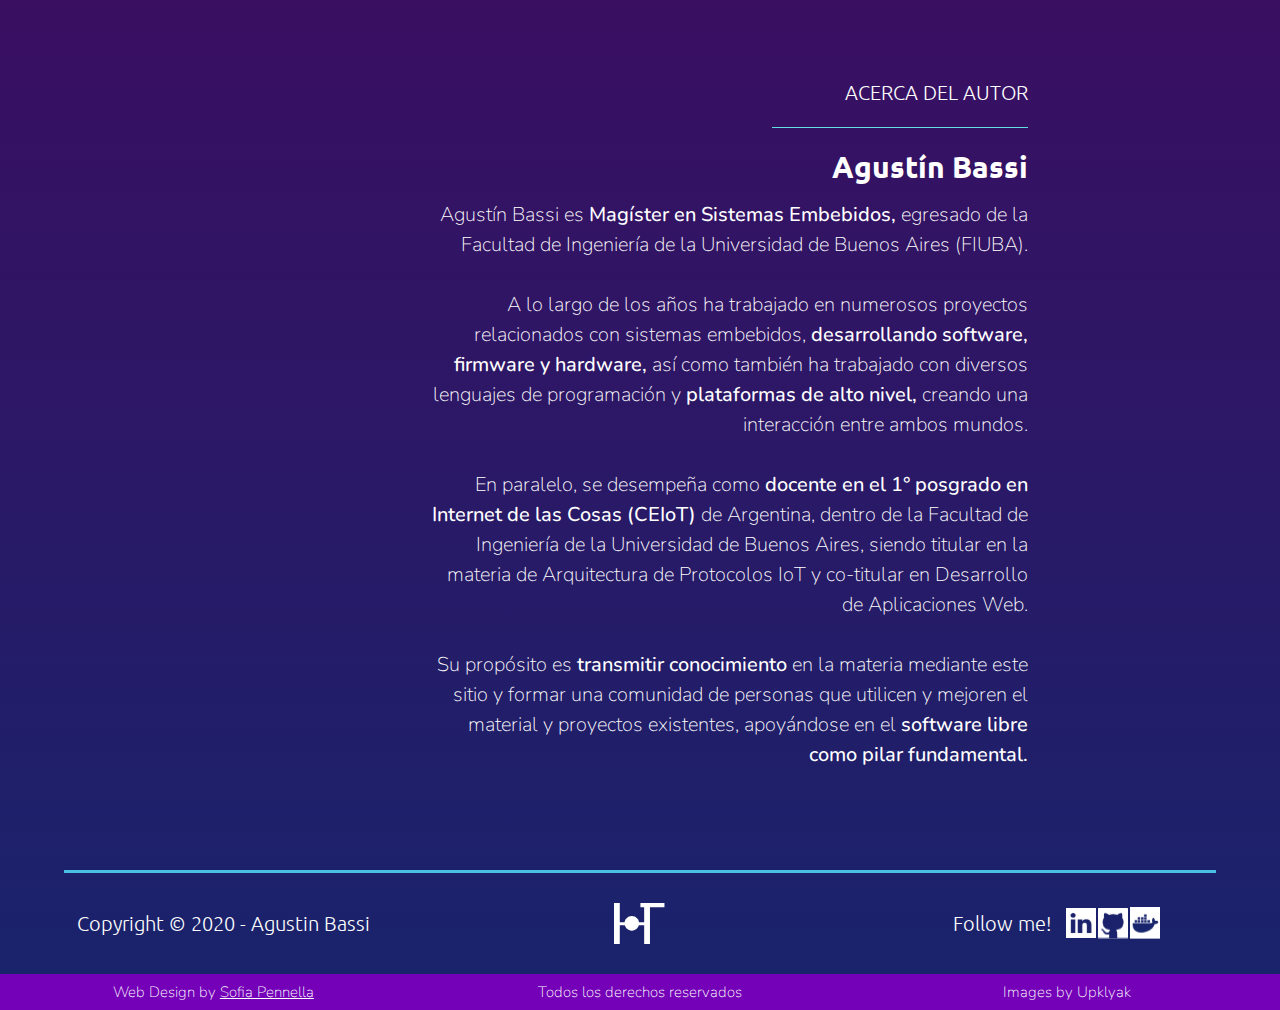
==== commit de24f963: "Changes in about page tipography" ====
--- a/pages/about.html
+++ b/pages/about.html
@@ -1,192 +1,221 @@
 <!DOCTYPE html>
 <html lang="es">
-    <head>
-        <meta name="viewport" content="width=device-width, initial-scale=1, shrink-to-fit=no">
-        <meta http-equiv="x-ua-compatible" content="ie=edge">
-        <meta name="keywords" content="iot, internet of things, raspberry, rp, docker, docker hub, arduino, esp32, esp8266, wot, gateway, open source, tutorial">
-        <meta name="description" content="Información y tutoriales sobre Internet de las Cosas. Repositorios de código abierto listos para utilizar.">
-        <!-- MDB icon -->
-        <link rel="icon" href="../images/logo-blanco.png" type="image/x-icon">
-        <!-- Font Awesome -->
-        <link rel="stylesheet" href="https://use.fontawesome.com/releases/v5.11.2/css/all.css">
-        <!-- Google Fonts Roboto -->
-        <link rel="stylesheet" href="https://fonts.googleapis.com/css?family=Roboto:300,400,500,700&display=swap">
-        <!-- Bootstrap core CSS -->
-        <link rel="stylesheet" href="../mdb/css/bootstrap.min.css">
-        <!-- Material Design Bootstrap -->
-        <link rel="stylesheet" href="../mdb/css/mdb.min.css">
-        <!-- My custom Styles -->
-        <link rel="stylesheet" href="../styles/styles.css">
-        <link href="https://fonts.googleapis.com/css2?family=Ubuntu&display=swap" rel="stylesheet">
-        <link href="https://fonts.googleapis.com/css2?family=Montserrat&display=swap" rel="stylesheet">
-        <link href="https://fonts.googleapis.com/css2?family=Nunito&display=swap" rel="stylesheet">
-        <link href="https://fonts.googleapis.com/css2?family=Nunito:wght@200&display=swap" rel="stylesheet">
-        <title>Hello IoT | Acerca del sitio</title>
-    </head>
-    <body class="gradient">
-        <!-- Nav -->
-        <header>
-            <nav class="navbar navbar-expand-lg z-depth-2 rounded fixed-top">
-                <a class="navbar-brand ml-4" href="../index.html">
-                    <img src="../images/logo-blanco.png" alt="Logo" loading="lazy" class="ml-4">
-                </a>
-                <button class="navbar-toggler first-button mr-2" type="button" data-toggle="collapse" data-target="#navbarSupportedContent20"
-                aria-controls="navbarSupportedContent20" aria-expanded="false" aria-label="Toggle navigation">
+
+<head>
+    <meta name="viewport" content="width=device-width, initial-scale=1, shrink-to-fit=no">
+    <meta http-equiv="x-ua-compatible" content="ie=edge">
+    <meta name="keywords"
+        content="iot, internet of things, raspberry, rp, docker, docker hub, arduino, esp32, esp8266, wot, gateway, open source, tutorial">
+    <meta name="description"
+        content="Información y tutoriales sobre Internet de las Cosas. Repositorios de código abierto listos para utilizar.">
+    <!-- MDB icon -->
+    <link rel="icon" href="../images/logo-nav.png" type="image/x-icon">
+    <!-- Font Awesome -->
+    <link rel="stylesheet" href="https://use.fontawesome.com/releases/v5.11.2/css/all.css">
+    <!-- Google Fonts Roboto -->
+    <link rel="stylesheet" href="https://fonts.googleapis.com/css?family=Roboto:300,400,500,700&display=swap">
+    <!-- Bootstrap core CSS -->
+    <link rel="stylesheet" href="../mdb/css/bootstrap.min.css">
+    <!-- Material Design Bootstrap -->
+    <link rel="stylesheet" href="../mdb/css/mdb.min.css">
+    <!-- My custom Styles -->
+    <link rel="stylesheet" href="../styles/styles.css">
+    <link href="https://fonts.googleapis.com/css2?family=Ubuntu&display=swap" rel="stylesheet">
+    <link href="https://fonts.googleapis.com/css2?family=Montserrat&display=swap" rel="stylesheet">
+    <link href="https://fonts.googleapis.com/css2?family=Nunito&display=swap" rel="stylesheet">
+    <link href="https://fonts.googleapis.com/css2?family=Nunito:wght@200&display=swap" rel="stylesheet">
+    <title>Hello IoT | Acerca del sitio</title>
+</head>
+
+<body class="gradient">
+    <!-- Nav -->
+    <header>
+        <nav class="navbar navbar-expand-lg z-depth-2 rounded fixed-top">
+            <a class="navbar-brand ml-4" href="../index.html">
+                <img src="../images/logo-nav.png" alt="Logo" loading="lazy" class="ml-4">
+            </a>
+            <button class="navbar-toggler first-button mr-2" type="button" data-toggle="collapse"
+                data-target="#navbarSupportedContent20" aria-controls="navbarSupportedContent20" aria-expanded="false"
+                aria-label="Toggle navigation">
                 <div class="animated-icon1"><span></span><span></span><span></span></div>
-                </button>
-                <div class="container-fluid container__nav">
-                    <div class="collapse navbar-collapse ml-4" id="navbarSupportedContent20">
-                        <ul class="navbar-nav ml-auto mb-4 mt-4 text-left">
-                            <li class="nav-item">
-                                <a class="nav-link active" href="../index.html">HOME <span class="sr-only">(current)</span></a>
-                            </li>
-                            <li class="nav-item">
-                                <a class="nav-link" href="about.html">ACERCA DE</a>
-                            </li>
-                            <li class="nav-item dropdown">
-                                <a class="nav-link dropdown-toggle text-white" id="navbarDropdownMenuLink" data-toggle="dropdown"
-                                aria-haspopup="true" aria-expanded="false">ARTÍCULOS</a>
-                                <div class="dropdown-menu dropdown-primary" aria-labelledby="navbarDropdownMenuLink">
-                                    <a class="dropdown-item" href="articles.html#docker">Docker</a>
-                                    <a class="dropdown-item" href="articles.html#mqtt">MQTT</a>
-                                    <a class="dropdown-item" href="articles.html#wot">Web of Things</a>
-                                    <a class="dropdown-item" href="articles.html#bluetooth">Bluetooth y BLE</a>
-                                    <a class="dropdown-item" href="articles.html#lora">LoRa</a>
-                                    <a class="dropdown-item" href="articles.html#sistemas">Sistemas Embebidos</a>
-                                    <a class="dropdown-item" href="articles.html"><strong>VER TODOS</strong> </a>
-                                </div>
-                            </li>
-                            <li class="nav-item">
-                                <a class="nav-link" href="projects.html">PROYECTOS</a>
-                            </li>
-                            <li class="nav-item">
-                                <a class="nav-link" href="collaborate.html">COLABORAR</a>
-                            </li>
-                        </ul>
-                    </div>
-                </div>
-            </nav>
-        </header>
-        <!-- Portrait -->
+            </button>
+            <div class="container-fluid container__nav">
+                <div class="collapse navbar-collapse ml-4" id="navbarSupportedContent20">
+                    <ul class="navbar-nav ml-auto mb-4 mt-4 text-left">
+                        <li class="nav-item">
+                            <a class="nav-link active" href="../index.html">HOME <span
+                                    class="sr-only">(current)</span></a>
+                        </li>
+                        <li class="nav-item">
+                            <a class="nav-link" href="about.html">ACERCA DE</a>
+                        </li>
+                        <li class="nav-item dropdown">
+                            <a class="nav-link dropdown-toggle text-white" id="navbarDropdownMenuLink"
+                                data-toggle="dropdown" aria-haspopup="true" aria-expanded="false">ARTÍCULOS</a>
+                            <div class="dropdown-menu dropdown-primary" aria-labelledby="navbarDropdownMenuLink">
+                                <a class="dropdown-item" href="articles.html#docker">Docker</a>
+                                <a class="dropdown-item" href="articles.html#mqtt">MQTT</a>
+                                <a class="dropdown-item" href="articles.html#wot">Web of Things</a>
+                                <a class="dropdown-item" href="articles.html#bluetooth">Bluetooth y BLE</a>
+                                <a class="dropdown-item" href="articles.html#lora">LoRa</a>
+                                <a class="dropdown-item" href="articles.html#sistemas">Sistemas Embebidos</a>
+                                <a class="dropdown-item" href="articles.html"><strong>VER TODOS</strong> </a>
+                            </div>
+                        </li>
+                        <li class="nav-item">
+                            <a class="nav-link" href="projects.html">PROYECTOS</a>
+                        </li>
+                        <li class="nav-item">
+                            <a class="nav-link" href="collaborate.html">COLABORAR</a>
+                        </li>
+                    </ul>
+                </div>
+            </div>
+        </nav>
+    </header>
+    <!-- Portrait -->
+    <div class="container-fluid">
+        <div class="row">
+            <div class="col-11 header__portrait--about">
+                <div
+                    class="col-sm-12 col-md-12 col-lg-12 col-xl-5 d-flex justify-content-center align-items-center flex-column header__portrait--text">
+                    <div class="wow fadeInLeft">
+                        <h1 class="mb-4">Acerca de</h1>
+                        <h4 class="mt-4 text-wrap">El propósito del sitio y las motivaciones del autor</h4>
+                    </div>
+                </div>
+            </div>
+        </div>
+        <div class="row">
+            <div class="col-12">
+                <div class="button__down">
+                    <h6 class="button__margin">conocer</h6>
+                    <a href="#h6"><img src="../images/icon-down.png" alt="Boton bajar"
+                            class="button__image animated pulse infinite"></a>
+                </div>
+            </div>
+        </div>
+    </div>
+    <!-- About Web -->
+    <div class="container-fluid">
+        <div class="row">
+            <div class="col-sm-12 col-md-12 col-lg-8 col-xl-8">
+                <div class="block__web wow slideInLeft">
+                    <h6 id="h6" class="mb-4">ACERCA DE LA WEB</h6>
+                    <img src="../images/line-short.png" alt="Linea divisoria" class="line__divider--short">
+                    <h3 class="mt-4 mb-4">Hello IoT</h3>
+                    <p class="p--about">
+                        Este sitio surge de haber recopilado material informativo relacionado con <strong>Internet de
+                            las Cosas, Sistemas Embebidos</strong>
+                        y distintas tecnologías a lo largo de los años.<br><br>A partir del conocimiento y la
+                        información recolectada, se decidió crear <strong>documentos concisos</strong> que expliquen un
+                        tema en particular,
+                        ya sea de manera introductoria, avanzada o mediante un tutorial, con el fin de transmitir el
+                        conocimiento a la comunidad.
+                        El material estará siempre disponible, será de <strong>libre acceso</strong> y sin solicitud de
+                        suscripción.<br><br>
+                        Para realizar comentarios sobre las entradas, hacer preguntas, aclaraciones, sugerencias e
+                        intercambiar conocimiento entre la comunidad de usuarios, es necesario crear una cuenta e
+                        iniciar sesión.
+                        <br> <strong>No se envía spam.</strong>
+                    </p>
+                </div>
+            </div>
+        </div>
+    </div>
+    <!-- About Author -->
+    <div class="container-fluid">
+        <div class="d-flex flex-row-reverse">
+            <div class="col-sm-12 col-md-12 col-lg-8 col-xl-8 p-0">
+                <div class="block__author wow slideInRight">
+                    <h6 id="h6" class="mb-4">ACERCA DEL AUTOR</h6>
+                    <div>
+                        <img src="../images/line-short.png" alt="Linea divisoria" class="line__divider--short">
+                        <h3 class="mt-4 mb-4">Agustín Bassi</h3>
+                    </div>
+                    <div>
+                        <p class="p--about">
+                            Agustín Bassi es <strong>Magíster en Sistemas Embebidos,</strong> egresado de la Facultad de
+                            Ingeniería de la Universidad de Buenos Aires (FIUBA).
+                            <br><br>A lo largo de los años ha trabajado en numerosos proyectos relacionados con sistemas
+                            embebidos, <strong>desarrollando software, firmware y hardware,</strong>
+                            así como también ha trabajado con diversos lenguajes de programación y <strong>plataformas
+                                de alto nivel,</strong> creando una interacción entre ambos mundos.
+                            <br><br>En paralelo, se desempeña como <strong>docente en el 1° posgrado en Internet de las
+                                Cosas (CEIoT)</strong> de Argentina, dentro de la Facultad de Ingeniería de la
+                            Universidad de Buenos Aires,
+                            siendo titular en la materia de Arquitectura de Protocolos IoT y co-titular en Desarrollo de
+                            Aplicaciones Web.
+                            <br><br>Su propósito es <strong>transmitir conocimiento</strong> en la materia mediante este
+                            sitio y formar una comunidad de personas que utilicen y mejoren el material y proyectos
+                            existentes,
+                            apoyándose en el <strong>software libre como pilar fundamental.</strong>
+                        </p>
+                    </div>
+                </div>
+            </div>
+        </div>
+    </div>
+    <!-- Footer con Boostrap  -->
+    <footer>
+        <div class="line__divider">
+            <img src="../images/line-footer.png" alt="Linea divisoria footer" class="line__divider--size">
+        </div>
         <div class="container-fluid">
-            <div class="row">
-                <div class="col-11 header__portrait--about">
-                    <div class="col-sm-12 col-md-12 col-lg-12 col-xl-5 d-flex justify-content-center align-items-center flex-column header__portrait--text">
-                        <div class="wow fadeInLeft">
-                            <h1 class="mb-4">Acerca de</h1>
-                            <h4 class="mt-4 text-wrap">El propósito del sitio y las motivaciones del autor</h4>
+            <div class="row footer__one">
+                <div class="col-md-4 col-lg-4 col-xl-4 d-flex justify-content-center align-items-center">
+                    <div>
+                        <h6 class="footer__one--copyright">Copyright © 2020 - Agustin Bassi</h6>
+                    </div>
+                </div>
+                <div class="col-sm-6 col-md-4 col-lg-4 col-xl-4 d-flex justify-content-center align-items-center">
+                    <div class="footer__one--logo"><img src="../images/logo-footer.svg" alt="Logo Hello IoT"></div>
+                </div>
+                <div class="col-sm-6 col-md-4 col-lg-4 col-xl-4 d-flex justify-content-center align-items-center">
+                    <div class="d-flex flex-row align-items-center">
+                        <h6>Follow me!</h6>
+                        <div class="ml-4">
+                            <a href="https://www.linkedin.com/in/agustin-bassi/" target="_blank"><img
+                                    src="../images/icon-linkedin.svg" alt="Linkedin"></a>
+                            <a href="https://github.com/agustinBassi" target="_blank"><img
+                                    src="../images/icon-github.svg" alt="Github"></a>
+                            <a href="https://hub.docker.com/u/abassi" target="_blank"><img
+                                    src="../images/icon-docker.svg" alt="Docker"></a>
                         </div>
                     </div>
                 </div>
             </div>
-            <div class="row">
-                <div class="col-12">
-                    <div class="button__down">
-                        <h6 class="button__margin">conocer</h6>
-                        <a href="#h6"><img src="../images/flecha.png" alt="Boton bajar" class="button__image animated pulse infinite"></a>
-                    </div>
-                </div> 
-            </div>
-        </div>
-        <!-- About Web -->
-        <div class="container-fluid">
-            <div class="row">
-                <div class="col-sm-12 col-md-12 col-lg-8 col-xl-8">
-                    <div class="block__web wow slideInLeft">
-                        <h6 id="h6" class="mb-4">ACERCA DE LA WEB</h6>
-                        <img src="../images/line-short.png" alt="Linea divisoria" class="line__divider--short">
-                        <h3 class="mt-4 mb-4">Hello IoT</h3>
-                        <p>
-                            Este sitio surge de haber recopilado material informativo relacionado con <strong>Internet de las Cosas, Sistemas Embebidos</strong>  
-                            y distintas tecnologías a lo largo de los años.<br><br>A partir del conocimiento y la información recolectada, se decidió crear <strong>documentos concisos</strong> que expliquen un tema en particular,
-                             ya sea de manera introductoria, avanzada o mediante un tutorial, con el fin de transmitir el conocimiento a la comunidad.
-                            El material estará siempre disponible, será de <strong>libre acceso</strong> y sin solicitud de suscripción.<br><br> 
-                            Para realizar comentarios sobre las entradas, hacer preguntas, aclaraciones, sugerencias e intercambiar conocimiento entre la comunidad de usuarios, es necesario crear una cuenta e iniciar sesión. 
-                            <br> <strong>No se envía spam.</strong>
-                        </p>
-                    </div>
-                </div>
-            </div>
-        </div>
-         <!-- About Author -->
-         <div class="container-fluid">
-            <div class="d-flex flex-row-reverse">
-                <div class="col-sm-12 col-md-12 col-lg-8 col-xl-8 p-0">
-                    <div class="block__author wow slideInRight">
-                        <h6 id="h6" class="mb-4">ACERCA DEL AUTOR</h6>
-                        <div>
-                            <img src="../images/line-short.png" alt="Linea divisoria" class="line__divider--short">
-                            <h3 class="mt-4 mb-4">Agustín Bassi</h3>
-                        </div>
-                        <div>
-                            <p>
-                                Agustín Bassi es <strong>Magíster en Sistemas Embebidos,</strong> egresado de la Facultad de Ingeniería de la Universidad de Buenos Aires (FIUBA).
-                                <br><br>A lo largo de los años ha trabajado en numerosos proyectos relacionados con sistemas embebidos, <strong>desarrollando software, firmware y hardware,</strong> 
-                                así como también ha trabajado con diversos lenguajes de programación y <strong>plataformas de alto nivel,</strong> creando una interacción entre ambos mundos.
-                                <br><br>En paralelo, se desempeña como <strong>docente en el 1° posgrado en Internet de las Cosas (CEIoT)</strong> de Argentina, dentro de la Facultad de Ingeniería de la Universidad de Buenos Aires,
-                                 siendo titular en la materia de Arquitectura de Protocolos IoT y co-titular en Desarrollo de Aplicaciones Web.
-                                <br><br>Su propósito es <strong>transmitir conocimiento</strong> en la materia mediante este sitio y formar una comunidad de personas que utilicen y mejoren el material y proyectos existentes, 
-                                apoyándose en el <strong>software libre como pilar fundamental.</strong> 
-                            </p>
-                        </div>
-                    </div>
-                </div>
-            </div>
-        </div>
-        <!-- Footer con Boostrap  -->
-        <footer>
-            <div class="line__divider">
-                <img src="../images/line-footer.png" alt="Linea divisoria footer" class="line__divider--size">
-            </div>
-            <div class="container-fluid">
-                <div class="row footer__one">
-                    <div class="col-md-4 col-lg-4 col-xl-4 d-flex justify-content-center align-items-center">
-                        <div>
-                            <h6 class="footer__one--copyright">Copyright © 2020 - Agustin Bassi</h6>
-                        </div>
-                    </div>
-                    <div class="col-sm-6 col-md-4 col-lg-4 col-xl-4 d-flex justify-content-center align-items-center">
-                        <div class="footer__one--logo"><img src="../images/logo-footer.svg" alt="Logo Hello IoT"></div>
-                    </div>
-                    <div class="col-sm-6 col-md-4 col-lg-4 col-xl-4 d-flex justify-content-center align-items-center">
-                        <div class="d-flex flex-row align-items-center">
-                            <h6>Follow me!</h6>
-                            <div class="ml-4">
-                                <a href="https://www.linkedin.com/in/agustin-bassi/" target="_blank"><img src="../images/linkedin-cuadrado.svg" alt="Linkedin"></a>
-                                <a href="https://github.com/agustinBassi" target="_blank"><img src="../images/github-cuadrado.svg" alt="Github"></a>
-                                <a href="https://hub.docker.com/u/abassi" target="_blank"><img src="../images/docker.svg" alt="Docker"></a>
-                            </div>
-                        </div>
-                    </div>
-                </div>
-                <div class="row footer__two">
-                    <div class="col-sm-12 col-md-4 col-lg-4 col-xl-4 d-flex justify-content-center align-items-center">
-                        <div>
-                            <a href="https://www.linkedin.com/in/sofia-pennella/"><p>Web Design by <u>Sofia Pennella</u></p></a>
-                        </div>
-                    </div>
-                    <div class="col-sm-12 col-md-4 col-lg-4 col-xl-4 d-flex justify-content-center align-items-center">
-                        <div>
-                            <p class="footer__two--derechos">Todos los derechos reservados</p>
-                        </div>
-                    </div>
-                    <div class="col-sm-12 col-md-4 col-lg-4 col-xl-4 d-flex justify-content-center align-items-center">
-                        <div>
-                            <p class="footer__two--imagesBy">Images by Upklyak</p>
-                        </div>
-                    </div>
-                </div>
-            </div>
-        </footer>
-          <!-- jQuery -->
-        <script type="text/javascript" src="../mdb/js/jquery.min.js"></script>
-        <!-- Bootstrap tooltips -->
-        <script type="text/javascript" src="../mdb/js/popper.min.js"></script>
-        <!-- Bootstrap core JavaScript -->
-        <script type="text/javascript" src="../mdb/js/bootstrap.min.js"></script>
-        <!-- MDB core JavaScript -->
-        <script type="text/javascript" src="../mdb/js/mdb.min.js"></script>
-        <!-- My custom scripts -->
-        <script type="text/javascript" src="../scripts/animations.js"></script>
-    </body>
+            <div class="row footer__two">
+                <div class="col-sm-12 col-md-4 col-lg-4 col-xl-4 d-flex justify-content-center align-items-center">
+                    <div>
+                        <a href="https://www.linkedin.com/in/sofia-pennella/">
+                            <p>Web Design by <u>Sofia Pennella</u></p>
+                        </a>
+                    </div>
+                </div>
+                <div class="col-sm-12 col-md-4 col-lg-4 col-xl-4 d-flex justify-content-center align-items-center">
+                    <div>
+                        <p class="footer__two--derechos">Todos los derechos reservados</p>
+                    </div>
+                </div>
+                <div class="col-sm-12 col-md-4 col-lg-4 col-xl-4 d-flex justify-content-center align-items-center">
+                    <div>
+                        <p class="footer__two--imagesBy">Images by Upklyak</p>
+                    </div>
+                </div>
+            </div>
+        </div>
+    </footer>
+    <!-- jQuery -->
+    <script type="text/javascript" src="../mdb/js/jquery.min.js"></script>
+    <!-- Bootstrap tooltips -->
+    <script type="text/javascript" src="../mdb/js/popper.min.js"></script>
+    <!-- Bootstrap core JavaScript -->
+    <script type="text/javascript" src="../mdb/js/bootstrap.min.js"></script>
+    <!-- MDB core JavaScript -->
+    <script type="text/javascript" src="../mdb/js/mdb.min.js"></script>
+    <!-- My custom scripts -->
+    <script type="text/javascript" src="../scripts/animations.js"></script>
+</body>
+
 </html>--- a/styles/styles.css
+++ b/styles/styles.css
@@ -90,6 +90,14 @@
   color: white;
   font-family: "Nunito", sans-serif;
   font-size: 1.5rem;
+  line-height: 3rem;
+  font-weight: lighter;
+}
+
+.p--about {
+  color: white;
+  font-family: "Nunito", sans-serif;
+  font-size: 2rem;
   line-height: 3rem;
   font-weight: lighter;
 }
@@ -210,31 +218,31 @@
 }
 
 .header__portrait--home {
-  background-image: url(../images/home.png);
+  background-image: url(../images/portrait-home.png);
   background-size: cover;
   margin-top: 8vh;
 }
 
 .header__portrait--about {
-  background-image: url(../images/acerca-de.png);
+  background-image: url(../images/portrait-about.png);
   background-size: cover;
   margin-top: 8vh;
 }
 
 .header__portrait--articulos {
-  background-image: url(../images/articulos.png);
+  background-image: url(../images/portrait-articles.png);
   background-size: cover;
   margin-top: 8vh;
 }
 
 .header__portrait--proyectos {
-  background-image: url(../images/proyectos.png);
+  background-image: url(../images/portrait-projects.png);
   background-size: cover;
   margin-top: 8vh;
 }
 
 .header__portrait--colaborar {
-  background-image: url(../images/colaborar.png);
+  background-image: url(../images/portrait-collaborate.png);
   background-size: cover;
   margin-top: 8vh;
 }
@@ -465,17 +473,17 @@
 }
 
 .imageEntradas {
-  background-image: url("../images/card-entradas.png");
+  background-image: url("../images/card-articles.png");
   background-size: cover;
 }
 
 .imageProyectos {
-  background-image: url("../images/card-proyectos.png");
+  background-image: url("../images/card-projects.png");
   background-size: cover;
 }
 
 .imageSumate {
-  background-image: url("../images/card-colaborar.png");
+  background-image: url("../images/card-collaborate.png");
   background-size: cover;
 }
 
@@ -857,8 +865,9 @@
   .block__web {
     margin: 10vh 10vw auto 10vw;
   }
-  .block__web p {
+  .block__web .p--about {
     text-align: justify;
+    font-size: 1.6rem;
   }
   .block__author {
     margin: 10vh 10vw auto 10vw;
@@ -867,8 +876,9 @@
     float: left;
     text-align: left;
   }
-  .block__author p {
+  .block__author .p--about {
     text-align: justify;
+    font-size: 1.6rem;
   }
   .block__author h6 {
     text-align: left;
@@ -879,8 +889,9 @@
   .block__web {
     margin: 10vh 10vw auto 10vw;
   }
-  .block__web p {
+  .block__web .p--about {
     text-align: justify;
+    font-size: 1.6rem;
   }
   .block__author {
     margin: 10vh 10vw auto 10vw;
@@ -889,8 +900,9 @@
     float: left;
     text-align: left;
   }
-  .block__author p {
+  .block__author .p--about {
     text-align: justify;
+    font-size: 1.6rem;
   }
   .block__author h6 {
     text-align: left;
@@ -910,22 +922,22 @@
 /* Headers Posts
 /* ========================================================================= */
 .header__portrait--introduccion {
-  background-image: url(../images/portada-introduccion.png);
+  background-image: url(../images/post-portrait-intro.png);
   background-size: cover;
 }
 
 .header__portrait--instalacion {
-  background-image: url(../images/portada-instalacion.png);
+  background-image: url(../images/portada-carrousel-installation.png);
   background-size: cover;
 }
 
 .header__portrait--tutoriales {
-  background-image: url(../images/portada-tutoriales.png);
+  background-image: url(../images/post-portrait-tutorials.png);
   background-size: cover;
 }
 
 .header__portrait--avanzados {
-  background-image: url(../images/portada-avanzados.png);
+  background-image: url(../images/post-portrait-advanced.png);
   background-size: cover;
 }
 
@@ -935,7 +947,7 @@
 .iframe__style {
   margin: auto;
   width: 50vw;
-  height: 380vh;
+  height: 200vh;
 }
 
 /* Icon 1 */
